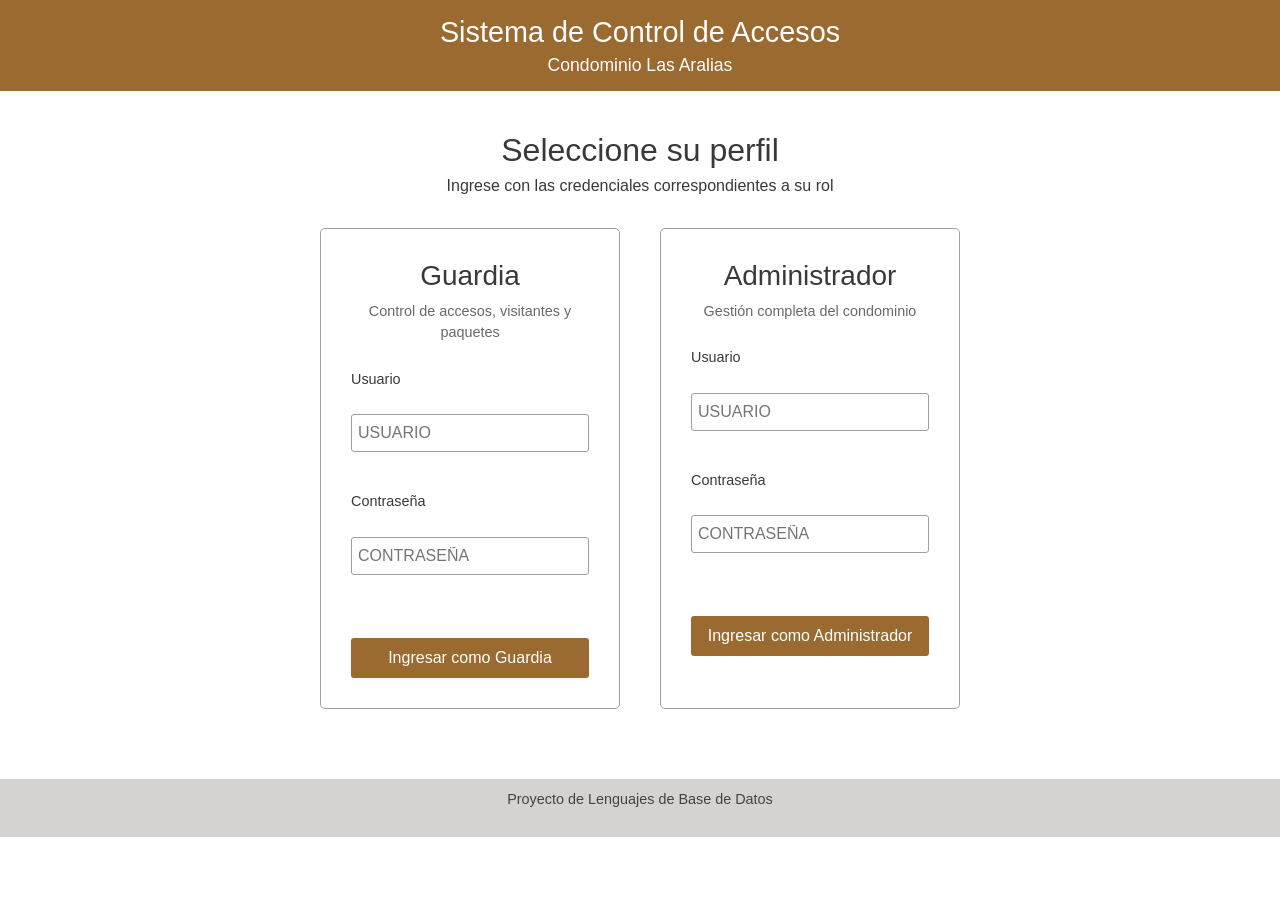
==== index.html @ 8fc1bbf4 "INICIO PROYECTO - BASES Y DISEÑO VISUAL" ====
<!DOCTYPE html>
<html>

<head>
    <meta charset="utf-8">
    <meta name="viewport" content="width=device-width, initial-scale=1.0">
    <title>Condominio Las Aralias</title>
    <link href="https://cdn.jsdelivr.net/npm/bootstrap@5.3.8/dist/css/bootstrap.min.css" rel="stylesheet">
    <link rel="stylesheet" href="css/style.css">
</head>

<body>
    <header>
        <h1>Sistema de Control de Accesos</h1>
        <h2>Condominio Las Aralias</h2>
    </header>

    <main>
        <section class="seccion-login">
            <h2>Seleccione su perfil</h2>
            <p>Ingrese con las credenciales correspondientes a su rol</p>

            <div class="contenedor-roles">

                <div class="card-rol">
                    <h3>Guardia</h3>
                    <p>Control de accesos, visitantes y paquetes</p>
                    <form id="formGuardia">
                        <label for="usuarioGuardia">Usuario</label><br>
                        <input type="text" id="usuarioGuardia" placeholder="USUARIO"><br>
                        <label for="claveGuardia">Contraseña</label><br>
                        <input type="password" id="claveGuardia" placeholder="CONTRASEÑA"><br>
                        <span id="errorGuardia" class="mensaje-error"></span><br>
                        <button type="submit">Ingresar como Guardia</button>
                    </form>
                </div>

                <div class="card-rol">
                    <h3>Administrador</h3>
                    <p>Gestión completa del condominio</p>
                    <form id="formAdmin">
                        <label for="usuarioAdmin">Usuario</label><br>
                        <input type="text" id="usuarioAdmin" placeholder="USUARIO"><br>
                        <label for="claveAdmin">Contraseña</label><br>
                        <input type="password" id="claveAdmin" placeholder="CONTRASEÑA"><br>
                        <span id="errorAdmin" class="mensaje-error"></span><br>
                        <button type="submit">Ingresar como Administrador</button>
                    </form>
                </div>

            </div>
        </section>
    </main>

    <footer>
        <p>Proyecto de Lenguajes de Base de Datos</p>
    </footer>

    <script>
        let formGuardia = document.getElementById("formGuardia");
        let formAdmin = document.getElementById("formAdmin");

        formGuardia.addEventListener("submit", function (event) {
            event.preventDefault();
            let usuario = document.getElementById("usuarioGuardia").value;
            let clave = document.getElementById("claveGuardia").value;
            let error = document.getElementById("errorGuardia");
            if (usuario == "" || clave == "") {
                error.innerText = "Por favor complete todos los campos.";
                error.style.display = "block";
                return;
            }
            window.location.href = "guardia.html";
        });

        formAdmin.addEventListener("submit", function (event) {
            event.preventDefault();
            let usuario = document.getElementById("usuarioAdmin").value;
            let clave = document.getElementById("claveAdmin").value;
            let error = document.getElementById("errorAdmin");
            if (usuario == "" || clave == "") {
                error.innerText = "Por favor complete todos los campos.";
                error.style.display = "block";
                return;
            }
            window.location.href = "admin.html";
        });
    </script>

    <script src="https://cdn.jsdelivr.net/npm/bootstrap@5.3.8/dist/js/bootstrap.bundle.min.js"></script>
</body>

</html>
---- css/style.css ----
body {
    background-color: #ffffff;
    color: #3a3838;
    font-family: Arial, Helvetica, sans-serif;
    margin: 0;
    padding: 0;
}

header {
    text-align: center;
    padding: 15px 0;
    background-color: #9a6a30;
    color: #ffffff;
}

header h1 {
    margin: 0;
    font-size: 1.8em;
}

header h2 {
    margin: 5px 0 0 0;
    font-size: 1.1em;
    font-weight: normal;
}

footer {
    text-align: center;
    padding: 10px 0;
    background-color: #d6d2d2;
    color: #444343;
    font-size: 0.9em;
    margin-top: 30px;
}

.seccion-login {
    text-align: center;
    padding: 40px 20px;
}

.seccion-login h2 {
    margin-bottom: 5px;
}

.contenedor-roles {
    display: flex;
    justify-content: center;
    gap: 40px;
    margin-top: 30px;
    flex-wrap: wrap;
}

.card-rol {
    background-color: #ffffff;
    border: 1px solid #a39f9f;
    border-radius: 5px;
    padding: 30px;
    width: 300px;
    text-align: left;
}

.card-rol h3 {
    text-align: center;
    margin-bottom: 8px;
}

.card-rol p {
    text-align: center;
    color: #6a6969;
    font-size: 0.9em;
    margin-bottom: 20px;
}

.card-rol form {
    display: flex;
    flex-direction: column;
}

.card-rol label {
    font-size: 0.9em;
    margin-top: 5px;
}

.card-rol input[type="text"],
.card-rol input[type="password"] {
    padding: 6px;
    margin-bottom: 10px;
    border: 1px solid #a09e9e;
    border-radius: 3px;
    width: 100%;
}

.card-rol button {
    padding: 8px;
    background-color: #9a6a30;
    color: #ffffff;
    border: none;
    border-radius: 3px;
    cursor: pointer;
    margin-top: 5px;
}

.card-rol button:hover {
    background-color: #9a6a30;
}

.mensaje-error {
    color: rgb(194, 28, 28);
    font-size: 0.85em;
    display: none;
}

.mensaje-exito {
    color: rgb(27, 131, 27);
    font-size: 0.85em;
    display: none;
}
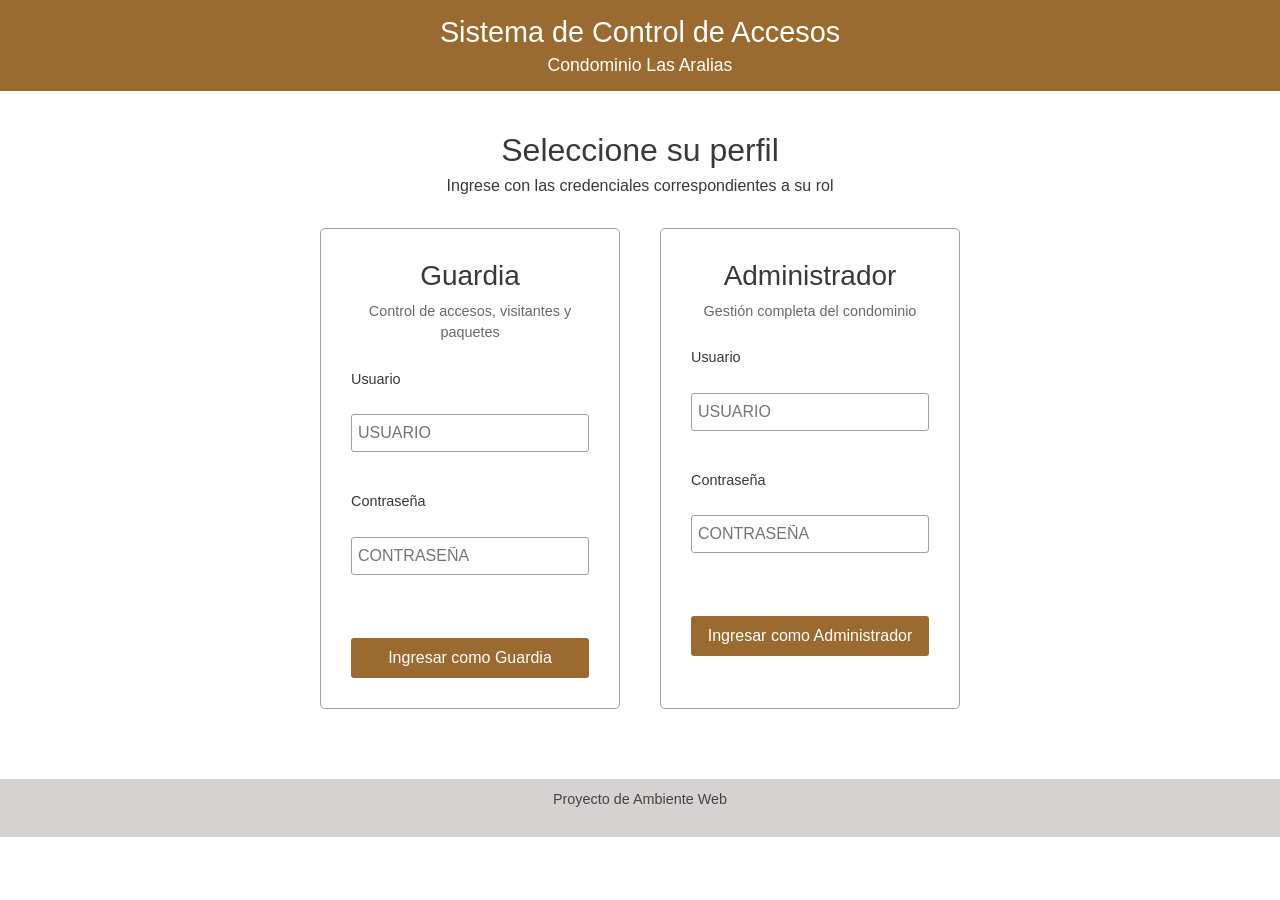
==== commit 06a8c08f: "avance-pao" ====
--- a/index.html
+++ b/index.html
@@ -53,7 +53,7 @@
     </main>
 
     <footer>
-        <p>Proyecto de Lenguajes de Base de Datos</p>
+        <p>Proyecto de Ambiente Web</p>
     </footer>
 
     <script>
